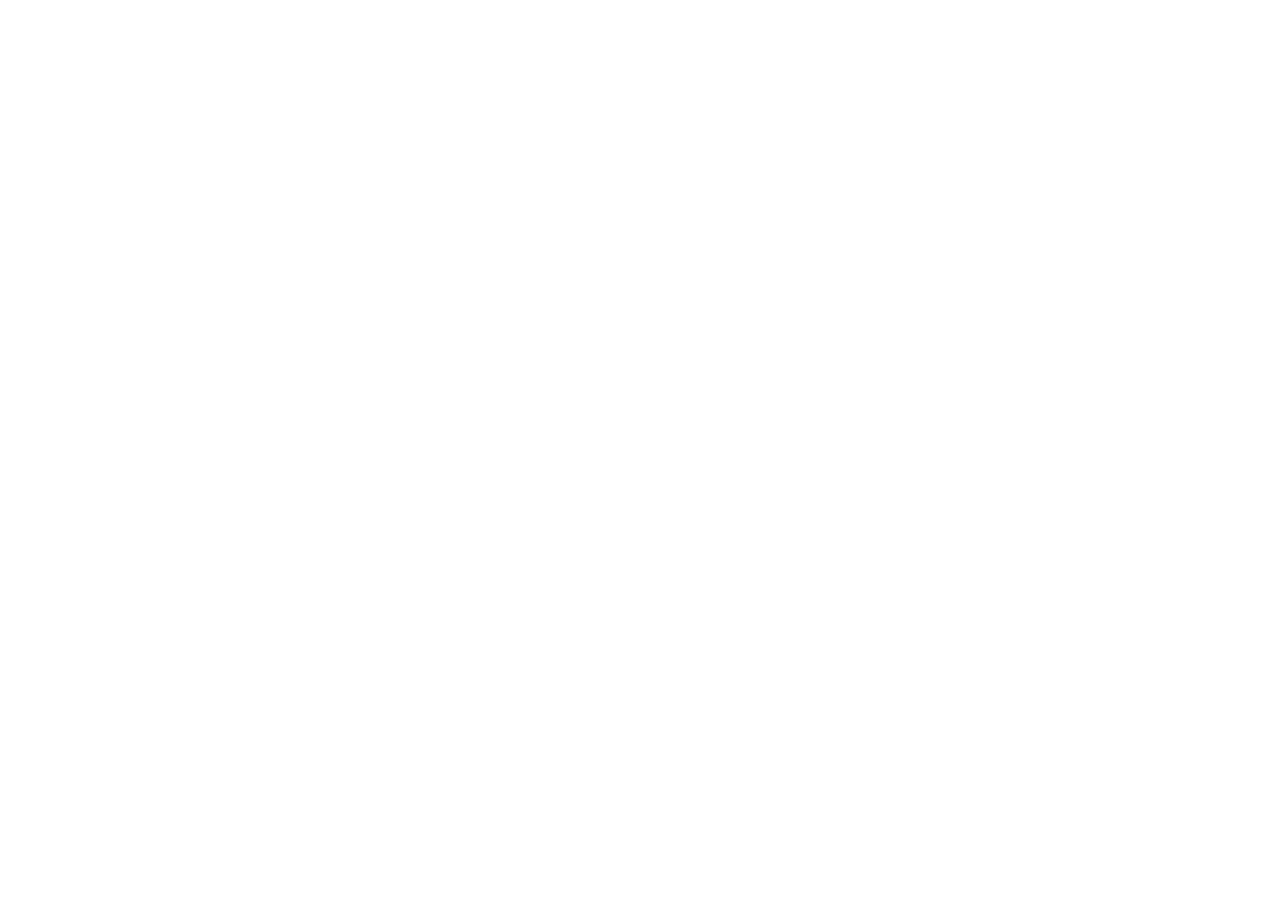
==== index.html @ a819d9ac "show camera" ====
<!DOCTYPE html>
<html lang="en">
<head>
  <meta charset="UTF-8">
  <meta name="viewport" content="width=device-width, initial-scale=1.0">
  <meta http-equiv="X-UA-Compatible" content="ie=edge">
  <title>Face detection on the browser using javascript !</title>
  <script defer src="face-api.min.js"></script>
  <script defer src="script.js"></script>
  <link rel="stylesheet" href="style.css">
</head>
<body>
    <video id="video" width="650" height="450" autoplay>
</body>
</html>
---- style.css ----
body {
    padding: 0;
    margin: 0;
    width: 100vw;
    height: 100vh;
    display: flex;
    align-items: center;
    justify-content: center;
}

canvas {
    position: absolute;
}
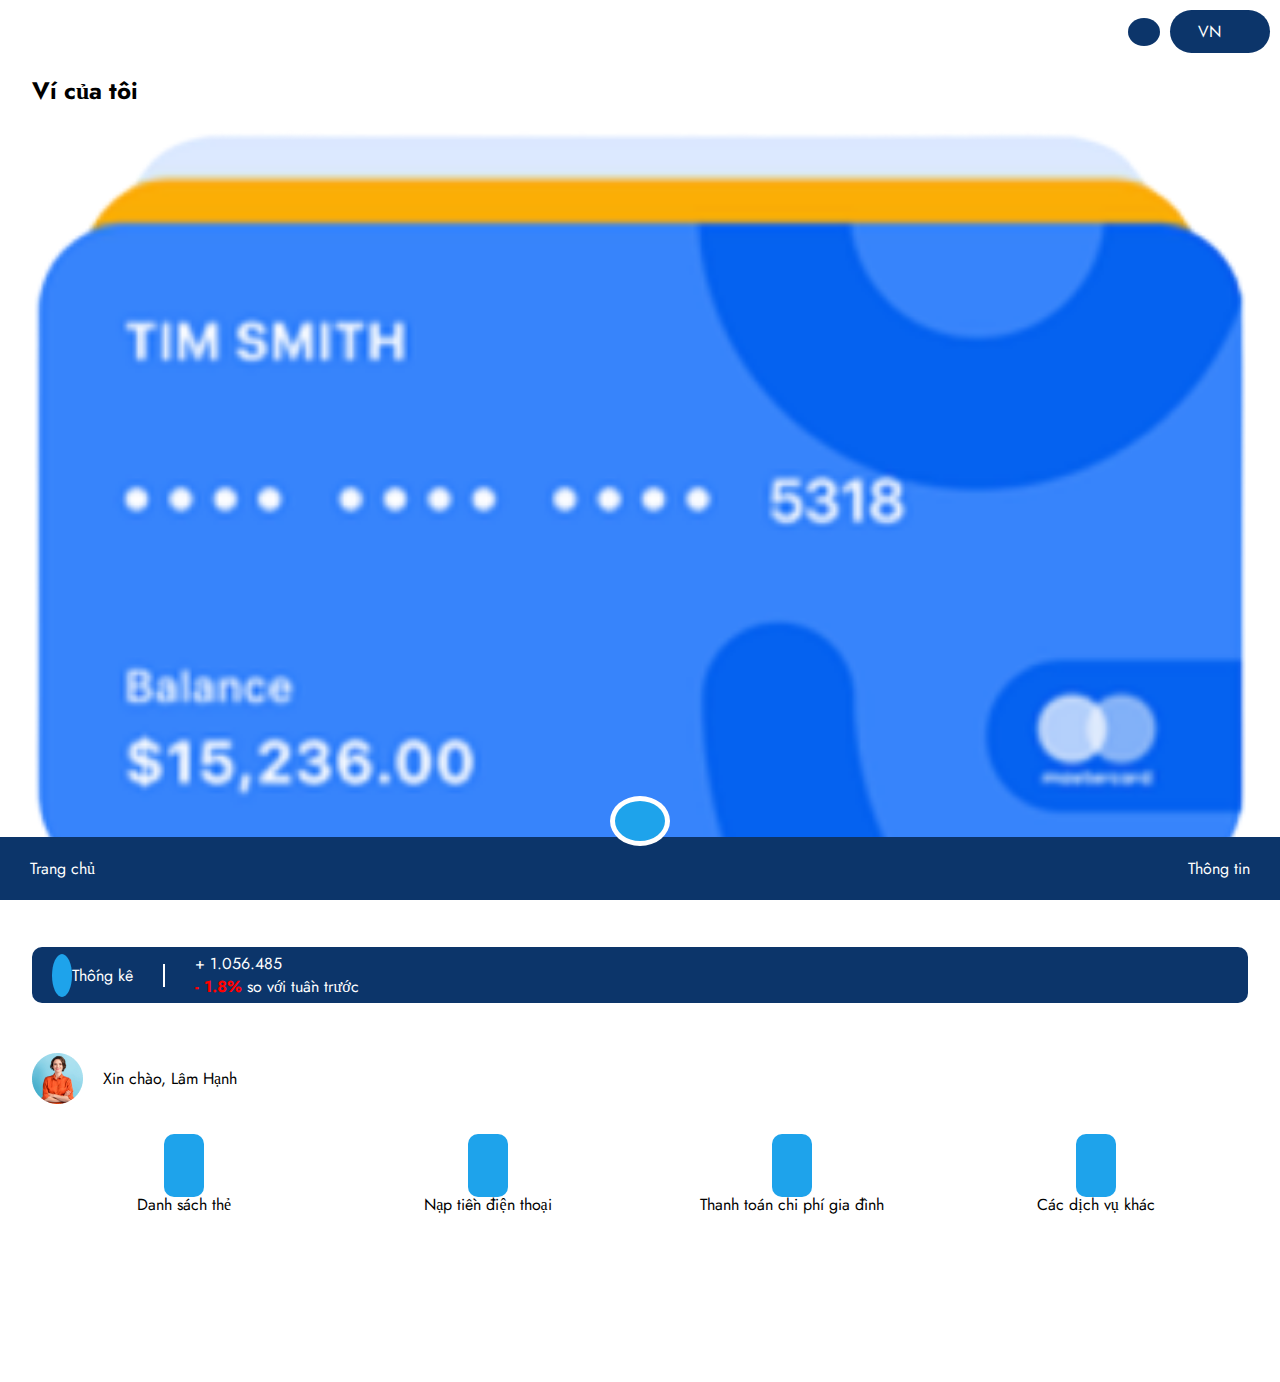
==== commit 988e42f6: "home page" ====
--- a/index.html
+++ b/index.html
@@ -1,15 +1,68 @@
 <!DOCTYPE html>
 <html lang="en">
-<head>
-  <meta charset="UTF-8">
-  <meta name="viewport" content="width=device-width, initial-scale=1.0">
-  <meta http-equiv="X-UA-Compatible" content="ie=edge">
-  <title>Face detection on the browser using javascript !</title>
-  <script defer src="face-api.min.js"></script>
-  <script defer src="script.js"></script>
-  <link rel="stylesheet" href="style.css">
-</head>
-<body>
-    <video id="video" width="650" height="450" autoplay>
-</body>
+  <head>
+    <meta charset="UTF-8" />
+    <meta name="viewport" content="width=device-width, initial-scale=1.0" />
+    <title>Trang chủ</title>
+    <link rel="stylesheet" href="./styles_common.css" />
+    <link rel="stylesheet" href="./header/styles.css" />
+    <link rel="stylesheet" href="./footer/styles.css" />
+    <link rel="stylesheet" href="./styles_index.css" />
+  </head>
+  <body>
+    <header w3-include-html="./header/header.html"></header>
+
+    <section id="wrapper">
+      <h2>Ví của tôi</h2>
+      <article>
+        <img
+          src="./assets/imgs/img-credit-card.png"
+          alt="credit-card"
+          width="100%"
+        />
+      </article>
+
+      <article class="flex-container" id="analytics">
+        <div class="label">
+          <i class="fa-solid fa-chart-line analytics-icon"></i>
+          Thống kê
+        </div>
+
+        <div class="figure">
+          <p>+ 1.056.485</p>
+          <p><b>- 1.8%</b> so với tuần trước</p>
+        </div>
+      </article>
+
+      <article id="account" class="flex-container">
+        <img src="./assets/imgs/img-acc.png" alt="avatar" />
+        &nbsp; &nbsp; Xin chào, Lâm Hạnh
+      </article>
+
+      <article id="service">
+        <div>
+          <i class="fa-solid fa-credit-card"></i>
+          <p>Danh sách thẻ</p>
+        </div>
+
+        <div>
+          <i class="fa-solid fa-mobile-screen"></i>
+          <p>Nạp tiền điện thoại</p>
+        </div>
+        <div>
+          <i class="fa-solid fa-money-bill"></i>
+          <p>Thanh toán chi phí gia đình</p>
+        </div>
+
+        <div>
+          <i class="fa-solid fa-ellipsis"></i>
+          <p>Các dịch vụ khác</p>
+        </div>
+      </article>
+    </section>
+
+    <footer w3-include-html="./footer/footer.html"></footer>
+
+    <script src="loadPage.js"></script>
+  </body>
 </html>
--- a/styles_common.css
+++ b/styles_common.css
@@ -0,0 +1,18 @@
+@import url("https://fonts.googleapis.com/css2?family=Jost&display=swap");
+
+:root {
+    --primary-color: #0C356A;
+    --secondary-color: #1EA3EB;
+}
+
+
+body {
+    margin: 0;
+    font-family: Jost;
+}
+
+.flex-container {
+    display: flex;
+    justify-content: center;
+    align-items: center;
+}
--- a/header/styles.css
+++ b/header/styles.css
@@ -0,0 +1,24 @@
+#header {
+    margin-top: 10px;
+    margin-right: 10px;
+    justify-content: flex-end;
+}
+#notification,
+#switch-language {
+    color: white;
+    background: var(--primary-color);
+}
+#notification {
+    padding: 14px 16px;
+    border-radius: 50%;
+    margin-right: 10px;
+}
+
+#switch-language {
+    width: 80px;
+    padding: 10px;
+    border-radius: 30px;
+}
+#switch-language i {
+    padding-right: 6px;
+}--- a/footer/styles.css
+++ b/footer/styles.css
@@ -0,0 +1,32 @@
+#footer {
+    color: white;
+    text-align: center;
+    background: var(--primary-color);
+    padding: 20px 30px;
+    position: fixed;
+    bottom: 0;
+    left: 0;
+    right: 0;
+}
+
+.flex-container--footer {
+    justify-content: space-between;
+}
+
+.flex-container--footer p {
+    margin: 0;
+}
+
+#camera {
+    position: absolute;
+    top: -65%;
+    left: 50%;
+    transform: translateX(-50%);
+    width: fit-content;
+    padding: 20px 25px;
+    color: white;
+    background: var(--secondary-color);
+    border-radius: 50%;
+    border: 5px solid white;
+    cursor: pointer;
+}--- a/styles_index.css
+++ b/styles_index.css
@@ -0,0 +1,58 @@
+#wrapper {
+    margin: 0 32px 150px 32px;
+}
+
+#analytics {
+    max-width: 100%;
+    justify-content: flex-start;
+    color: white;
+    padding: 5px 20px;
+    background: var(--primary-color);
+    border-radius: 10px;
+    margin: 50px 0;
+}
+
+#analytics .label {
+    padding-right: 30px;
+    border-right: 2px solid white;
+}
+
+.analytics-icon {
+    color: white;
+    padding: 10px;
+    border-radius: 50%;
+    background: var(--secondary-color);
+
+}
+
+#analytics .figure {
+    margin-left: 30px;
+}
+#analytics .figure p {
+    margin: 0;
+}
+#analytics .figure p b{
+    color: red;
+}
+
+#account {
+    margin: 50px 0;
+    justify-content: flex-start;
+}
+
+#service {
+    display: grid;
+    grid-auto-columns: minmax(0, 1fr);
+    grid-auto-flow: column;
+    text-align: center;
+    margin-bottom: 100px;
+}
+
+
+#service i {
+    color: var(--primary-color);
+    width: 30px;
+    padding: 20px;
+    border-radius: 10px;
+    background: var(--secondary-color);
+}
